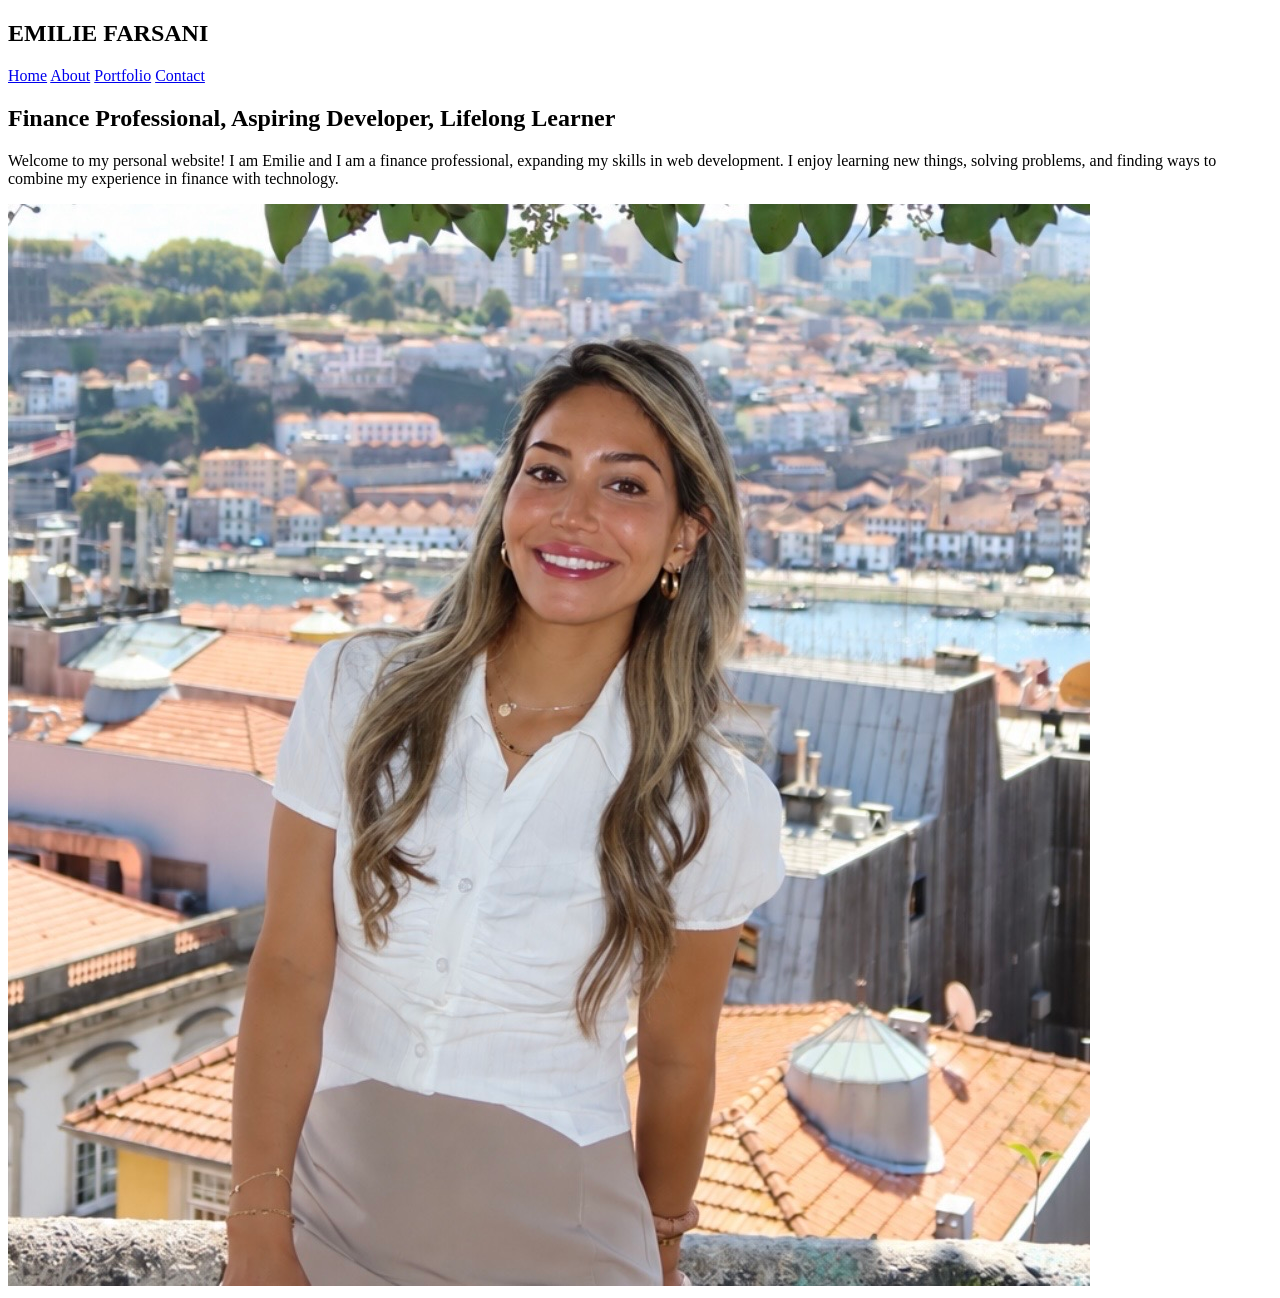
==== index.html @ a6b59b5f "Create home page structure and add profile image" ====
<!doctype html>
<html lang="en">
  <head>
    <meta charset="UTF-8" />
    <meta name="viewport" content="width=device-width, initial-scale=1.0" />
    <title>Emilie Farsani</title>
  </head>
  <body>
    <header>
      <h2>EMILIE FARSANI</h2>

      <nav>
        <a href="index.html">Home</a>
        <a href="about.html">About</a>
        <a href="portfolio.html">Portfolio</a>
        <a href="contact.html">Contact</a>
      </nav>
    </header>

    <main>
      <section>
        <h1>Finance Professional, Aspiring Developer, Lifelong Learner</h1>

        <p>
          Welcome to my personal website! I am Emilie and I am a finance
          professional, expanding my skills in web development. I enjoy learning
          new things, solving problems, and finding ways to combine my
          experience in finance with technology.
        </p>
      </section>
      <img src="images/emilie.jpg" alt="Emilie Farsani" />
    </main>
  </body>
</html>
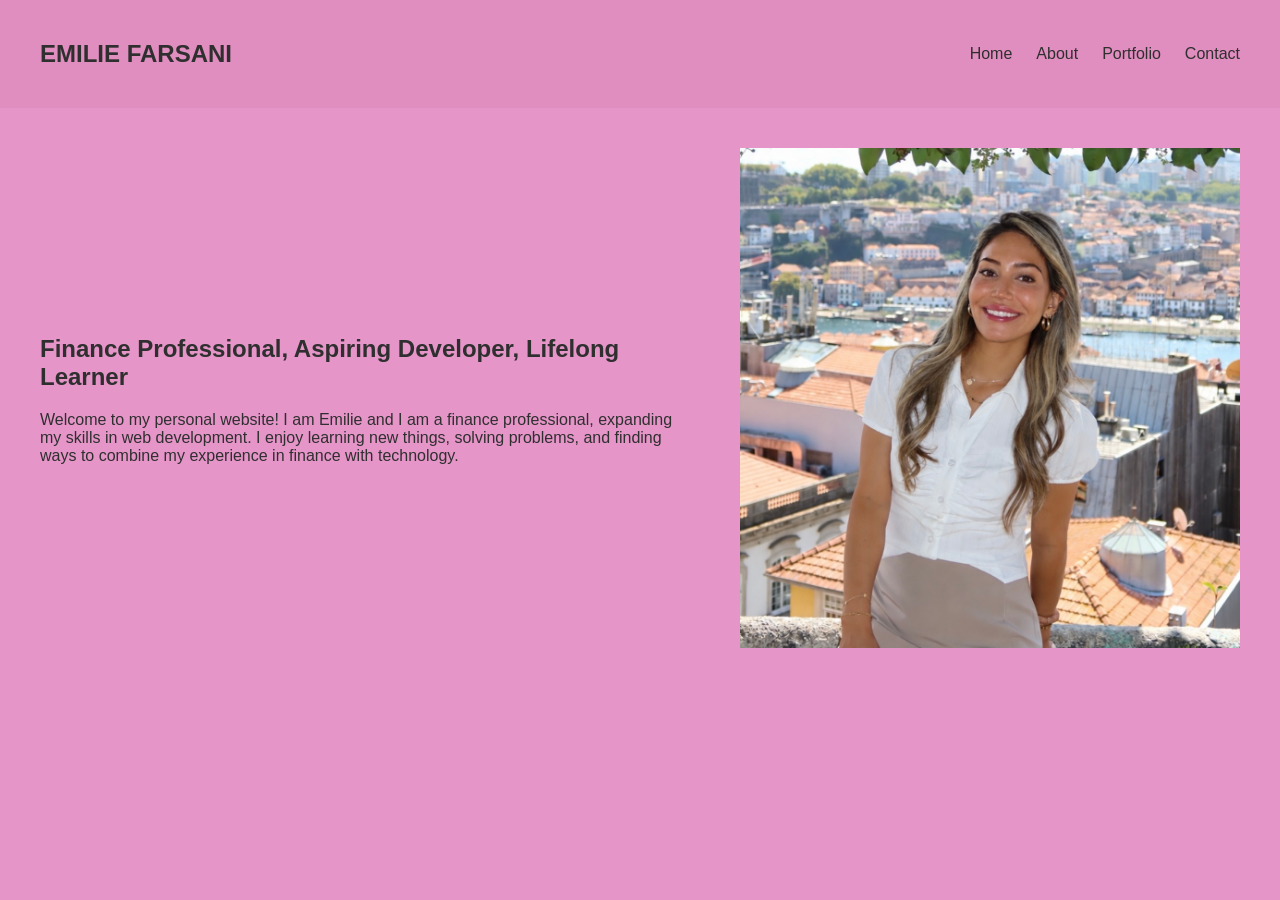
==== commit 95c2f51d: "Style home page with responsive flex layout" ====
--- a/index.html
+++ b/index.html
@@ -3,6 +3,7 @@
   <head>
     <meta charset="UTF-8" />
     <meta name="viewport" content="width=device-width, initial-scale=1.0" />
+    <link rel="stylesheet" href="style.css" />
     <title>Emilie Farsani</title>
   </head>
   <body>
--- a/style.css
+++ b/style.css
@@ -0,0 +1,38 @@
+* {
+  box-sizing: border-box;
+}
+body {
+  margin: 0;
+  font-family: Arial, sans-serif;
+  background-color: #e695c9;
+  color: #2f2f2f;
+}
+header {
+  display: flex;
+  justify-content: space-between;
+  align-items: center;
+  padding: 20px 40px;
+  background-color: #e08dbf;
+}
+nav {
+  display: flex;
+  gap: 24px;
+}
+nav a {
+  color: #2f2f2f;
+  text-decoration: none;
+}
+
+main {
+  display: flex;
+  align-items: center;
+  justify-content: center;
+  gap: 50px;
+  padding: 40px;
+}
+
+main img {
+  width: 100%;
+  max-width: 500px;
+  height: auto;
+}
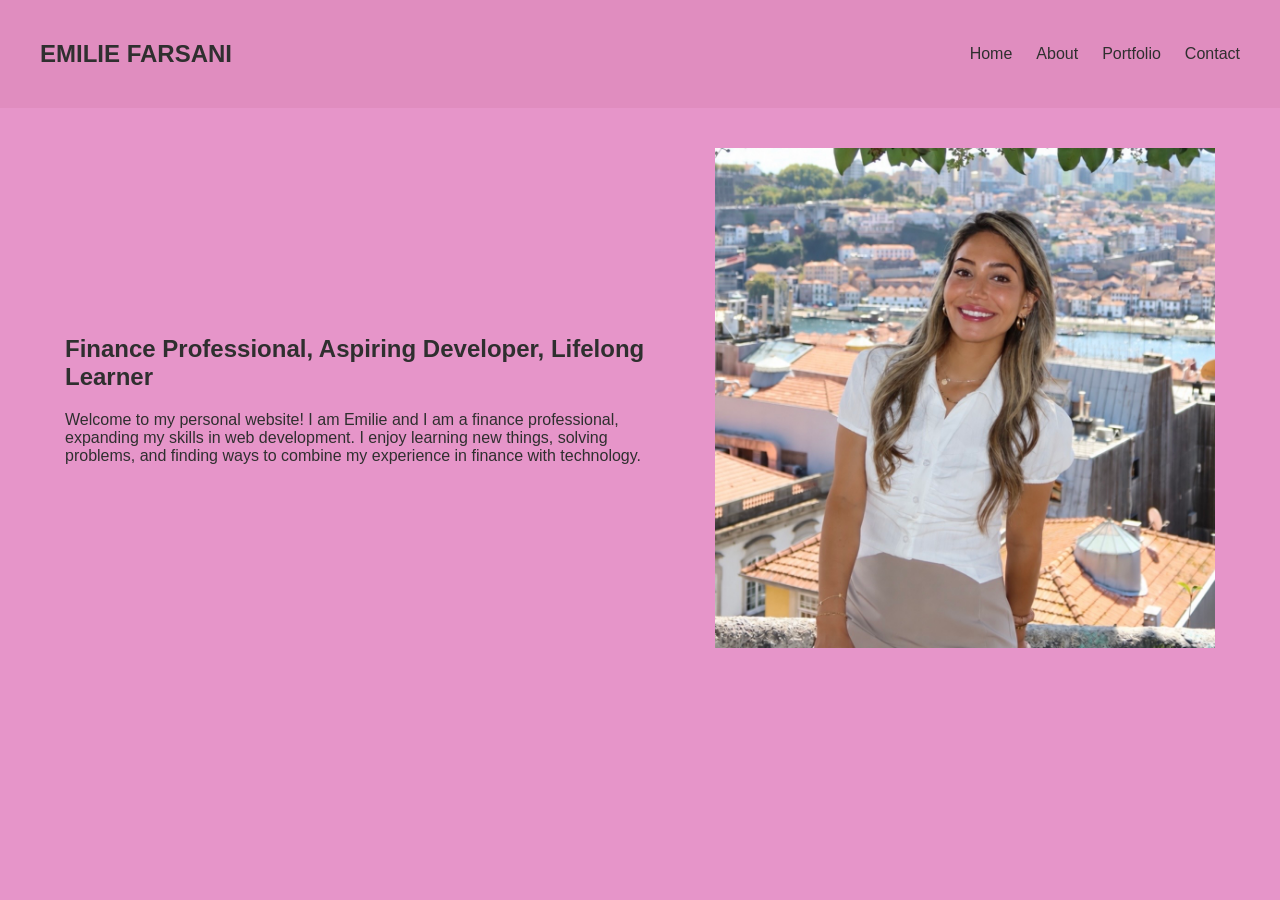
==== commit f3101258: "Create about page and add responsive styling" ====
--- a/index.html
+++ b/index.html
@@ -18,7 +18,7 @@
       </nav>
     </header>
 
-    <main>
+    <main class="home">
       <section>
         <h1>Finance Professional, Aspiring Developer, Lifelong Learner</h1>
 
--- a/style.css
+++ b/style.css
@@ -24,11 +24,18 @@
 }
 
 main {
+  padding: 40px;
+}
+
+.home {
   display: flex;
   align-items: center;
   justify-content: center;
   gap: 50px;
-  padding: 40px;
+}
+
+.home section {
+  max-width: 600px;
 }
 
 main img {
@@ -36,3 +43,28 @@
   max-width: 500px;
   height: auto;
 }
+
+.about-images {
+  display: grid;
+  grid-template-columns: 1fr 1fr;
+  gap: 20px;
+  margin-top: 20px;
+}
+
+.about-images img {
+  width: 100;
+  max-width: none;
+  height: 350px;
+  object-fit: cover;
+}
+
+@media (max-width: 768px) {
+  .home {
+    flex-direction: column;
+  }
+
+  header {
+    flex-direction: column;
+    gap: 15px;
+  }
+}
